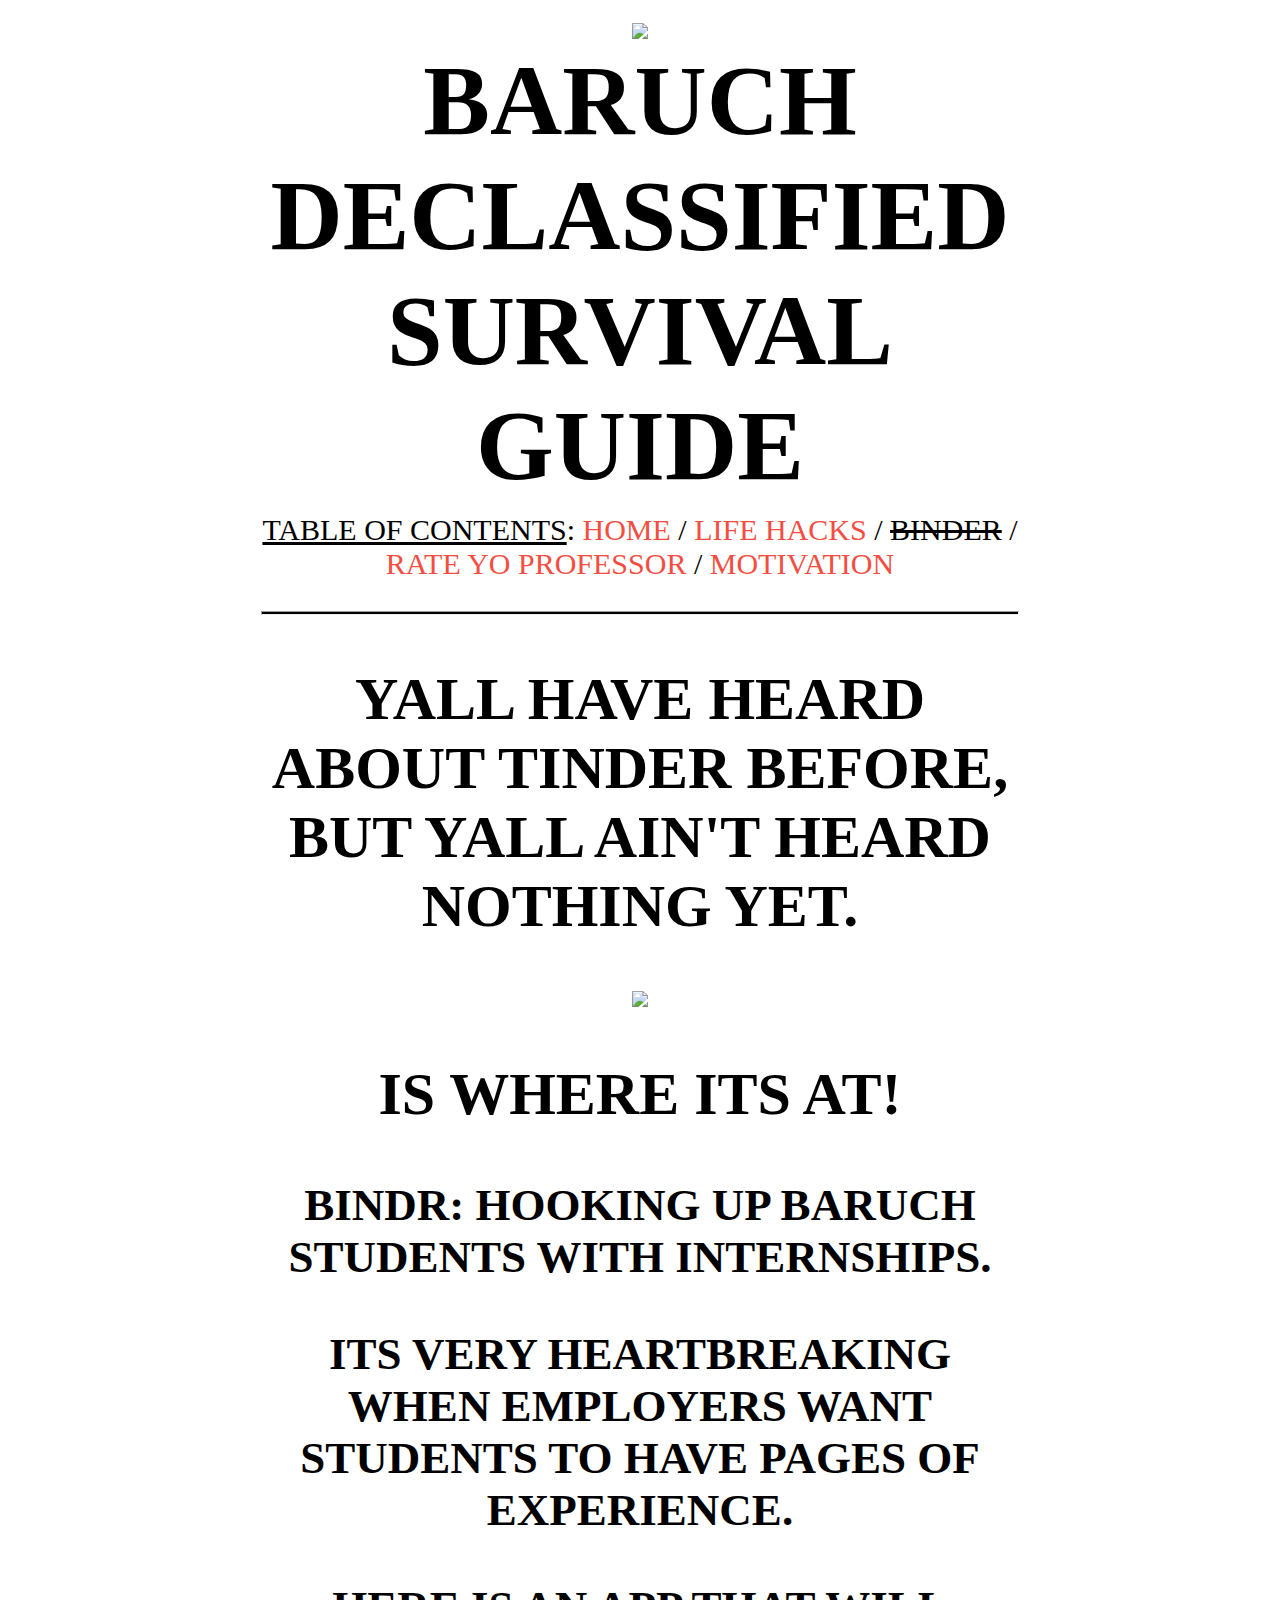
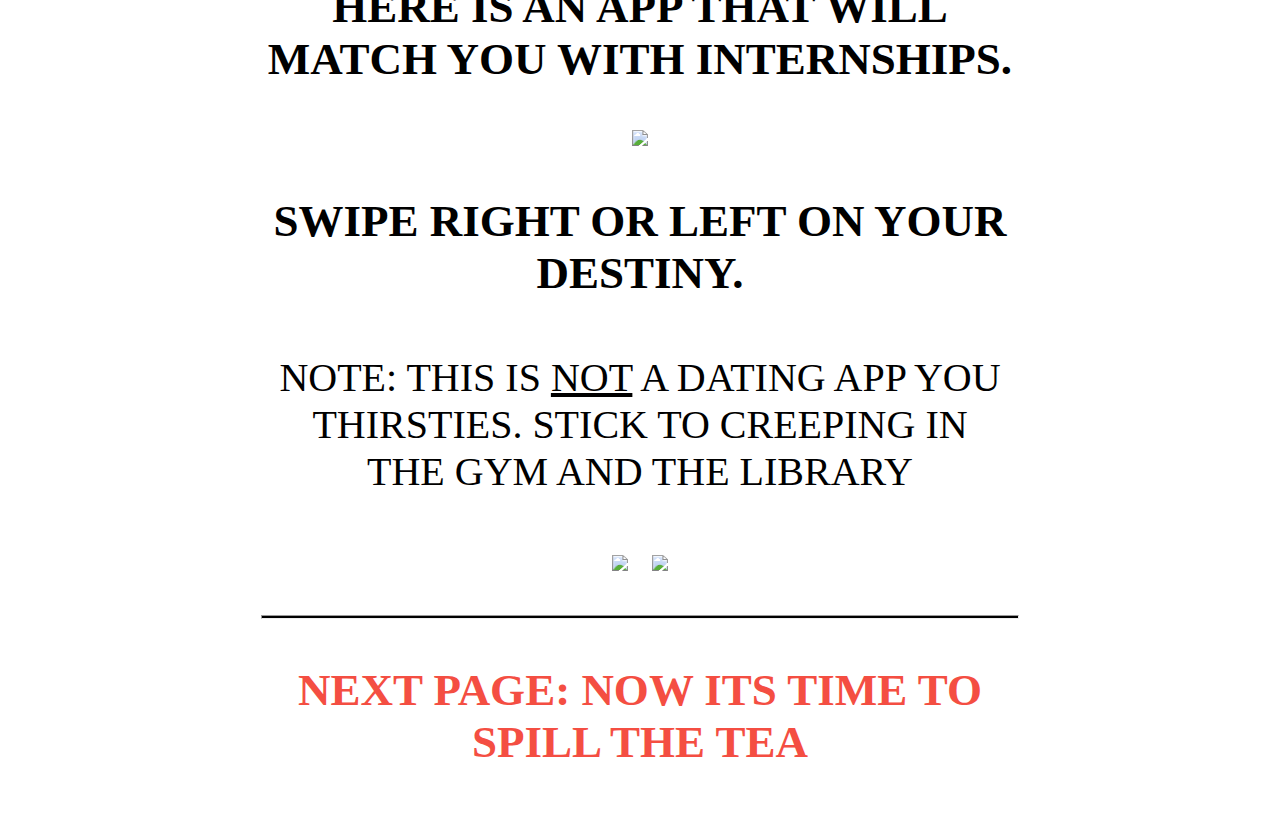
==== page2.html @ 5246211c "Add files via upload" ====
<!DOCTYPE html>

<html>
    <head>
    <title>Baruch Declassified Survival Guide</title>
    <link href="style.css" type="text/css" rel= "stylesheet">

  </head>

  <body>
    <div id="container">
     <center><img class="bearcat" src="images/bearcat.png"></center>
     <h1> Baruch Declassified Survival Guide</h1>
    <nav>
      <u>Table of Contents</u>: <a href="home.html">Home</a> / <a href="page1.html">Life Hacks</a> / <s>Binder</s> / <a href="page3.html">Rate Yo Professor</a> / <a href="doit.html">Motivation</a>
    </nav>
<hr>
  <h2>Yall have heard about Tinder before, but yall ain't heard nothing yet.</h2>
  <center><img src="images/binderlogo.png"></center>
  <h2>is where its at!</a>
    <h3>Bindr: hooking up baruch students with internships.</h3>
    <h3>Its very heartbreaking when employers want students to have pages of experience.</h3>
    <h3>Here is an app that will match YOU with INTERNSHIPS.</h3>
    <center><img src="gifs/binder.gif"></center>
    <h3>Swipe right or left on your destiny.</h3>
<center><p>Note: This is <u>not</u> a dating app you thirsties. Stick to creeping in the gym and the library</p></center>
<center><img class="app" src="images/appstore.png">
<img class="app" src="images/appstore2.png"></center>
<hr>
<h3><a href="page3.html">Next Page: Now its Time to spill the tea</a></h3>
</div>
  </body>

  </html>
---- style.css ----
/* Font from Dafont.com */
@font-face {
  font-family:schoolface;
  src: url('fonts/schoolface.ttf')

}

/* Cursor from totallyfreecursors.com */
html {
  cursor: url("http://downloads.totallyfreecursors.com/cursor_files/pencil.cur"), url("http://downloads.totallyfreecursors.com/thumbnails/pencil.gif"), auto;
}

body {
background-image: url('images/bg.jpg');
background-attachment: fixed;
font-family:schoolface;
text-transform:uppercase;
}

a:link, a:visited, a:active {
  text-decoration: none;
  color: #f44e42;
}

a:hover {
  text-decoration:line-through;
}

h1, h2, h3, h4 {
  text-align:center;
}

h1 {
  font-size:100px;
  margin:0px;
}

h2 {
  font-size:60px;
}

h3 {
  font-size:45px;
}

p {
  font-size:40px;
  padding:10px;
}


.bearcat {
  width:200px;
}

.bearcat:hover {
    -webkit-filter: invert(100%);
    filter: hue-rotate(90deg);
}

nav {
  font-size: 30px;
  text-align: center;
  margin-top:10px;
  margin-bottom:10px;
}

hr {
  margin-bottom:0;
  margin-top:30px;
  height:2px;
  background-color:black;
}

#container {
  width: 60%;
  height:auto;
  background-image: url('images/paper.png');
  margin:auto;
  padding:15px;
}

#container img {
  max-width:90%;
}

.vans {
  width:90%;
  margin:0;
}

.vans:hover {
  filter:sepia(100%);
  transition:all 0.5s;
}

.app {
  width:40%;
  padding:10px;
}

#myVideo {
    position: fixed;
    right: 0;
    bottom: 0;
    min-width: 100%;
    min-height: 100%;
}
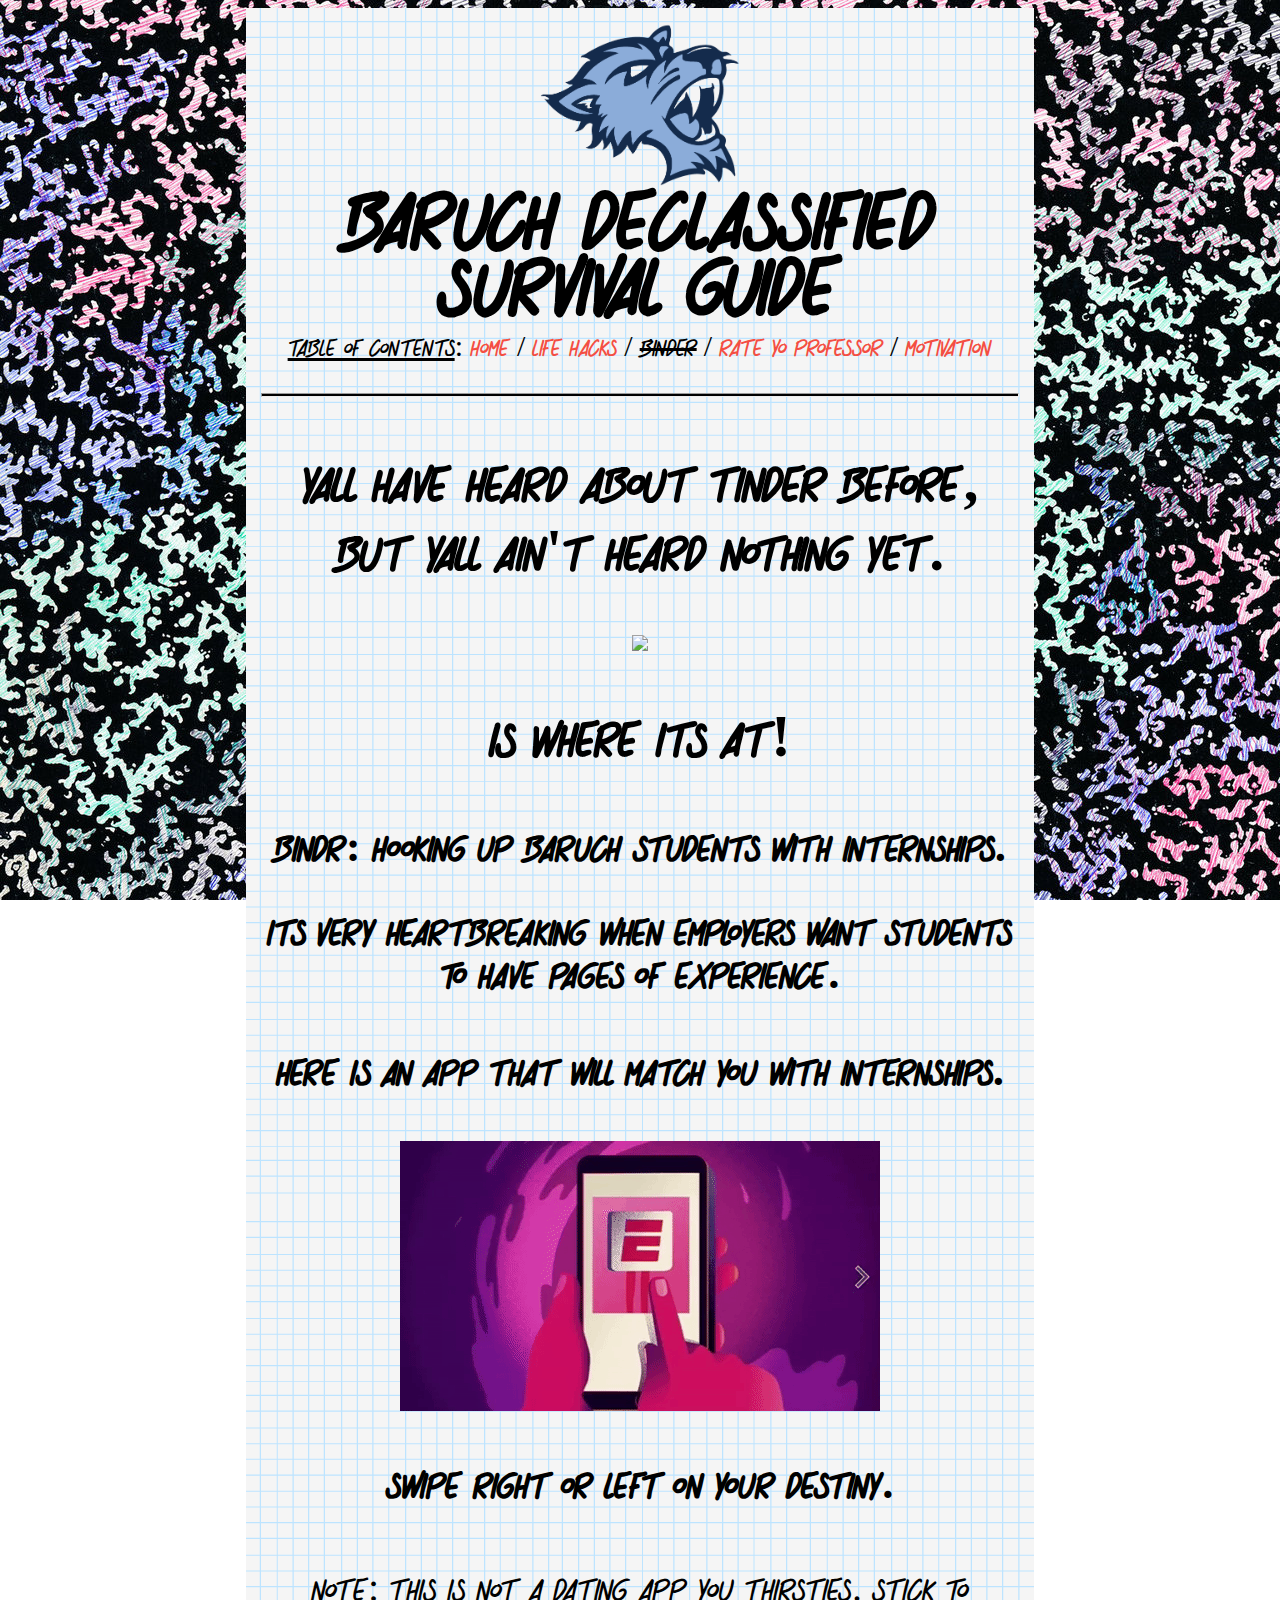
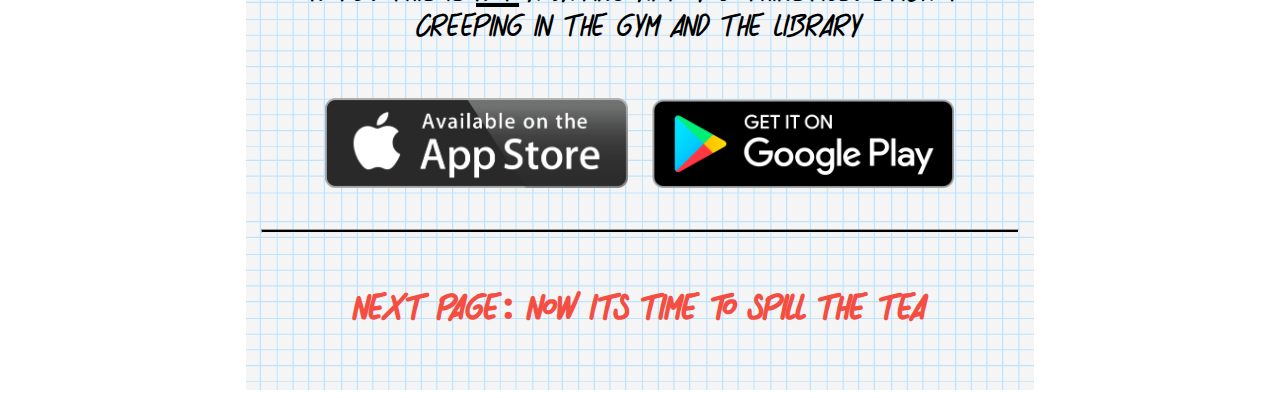
==== commit 2e6a452d: "Update page2.html" ====
--- a/page2.html
+++ b/page2.html
@@ -12,7 +12,7 @@
      <center><img class="bearcat" src="images/bearcat.png"></center>
      <h1> Baruch Declassified Survival Guide</h1>
     <nav>
-      <u>Table of Contents</u>: <a href="home.html">Home</a> / <a href="page1.html">Life Hacks</a> / <s>Binder</s> / <a href="page3.html">Rate Yo Professor</a> / <a href="doit.html">Motivation</a>
+      <u>Table of Contents</u>: <a href="index.html">Home</a> / <a href="page1.html">Life Hacks</a> / <s>Binder</s> / <a href="page3.html">Rate Yo Professor</a> / <a href="doit.html">Motivation</a>
     </nav>
 <hr>
   <h2>Yall have heard about Tinder before, but yall ain't heard nothing yet.</h2>
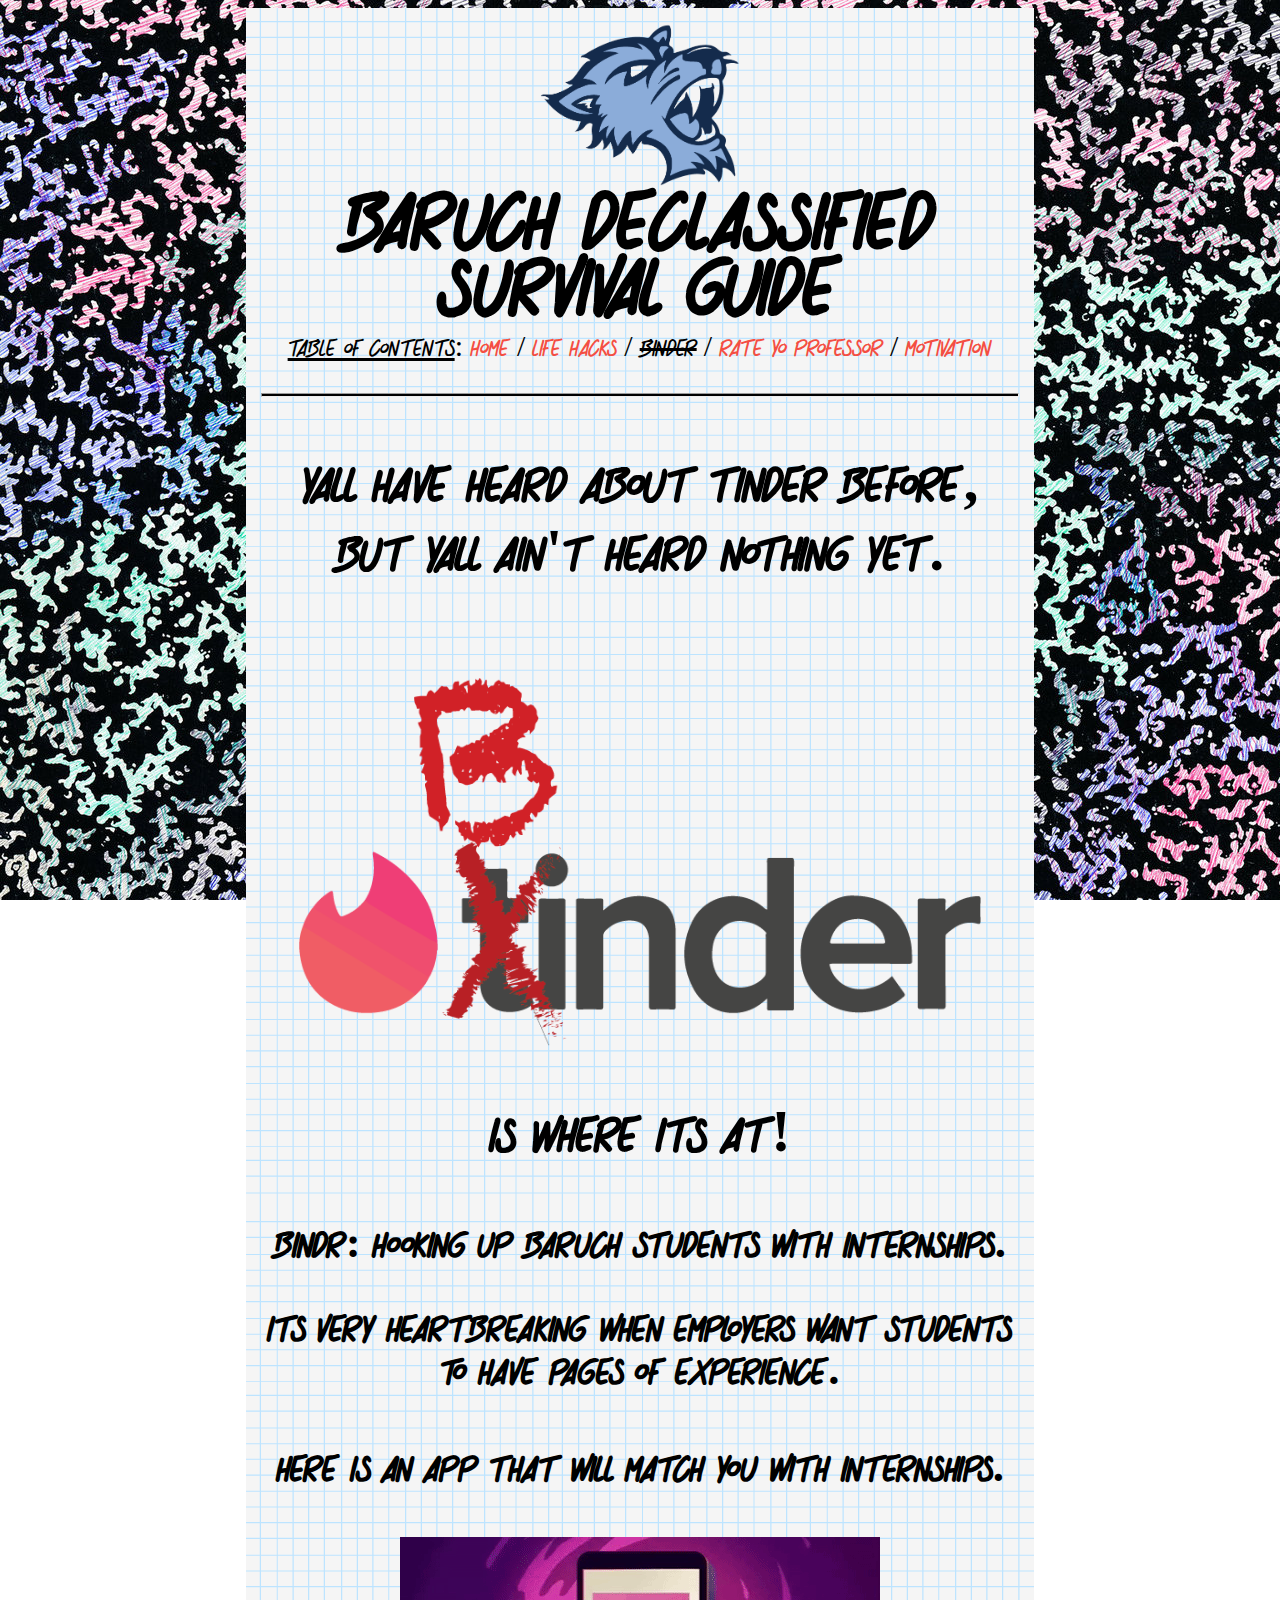
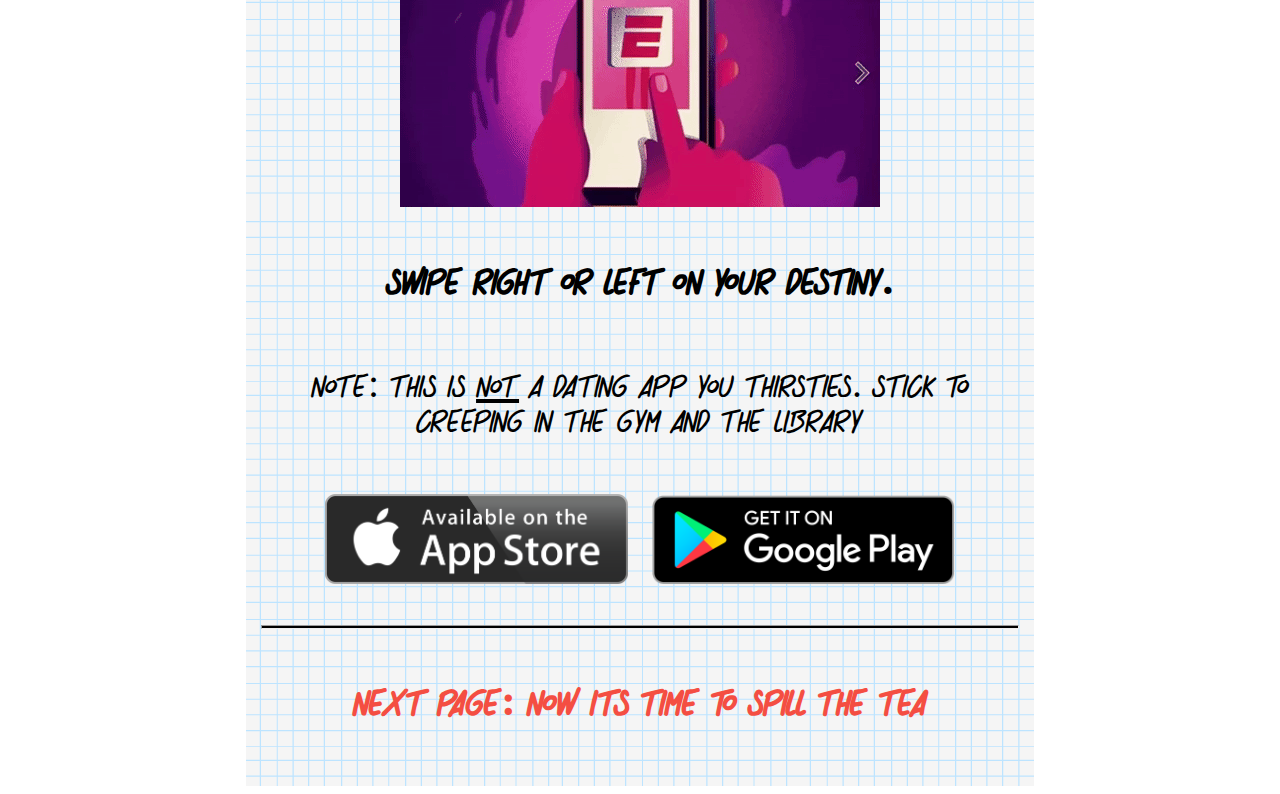
==== commit 4cf20fce: "Update page2.html" ====
--- a/page2.html
+++ b/page2.html
@@ -16,7 +16,7 @@
     </nav>
 <hr>
   <h2>Yall have heard about Tinder before, but yall ain't heard nothing yet.</h2>
-  <center><img src="images/binderlogo.png"></center>
+  <center><img src="images/Binderlogo.png"></center>
   <h2>is where its at!</a>
     <h3>Bindr: hooking up baruch students with internships.</h3>
     <h3>Its very heartbreaking when employers want students to have pages of experience.</h3>
